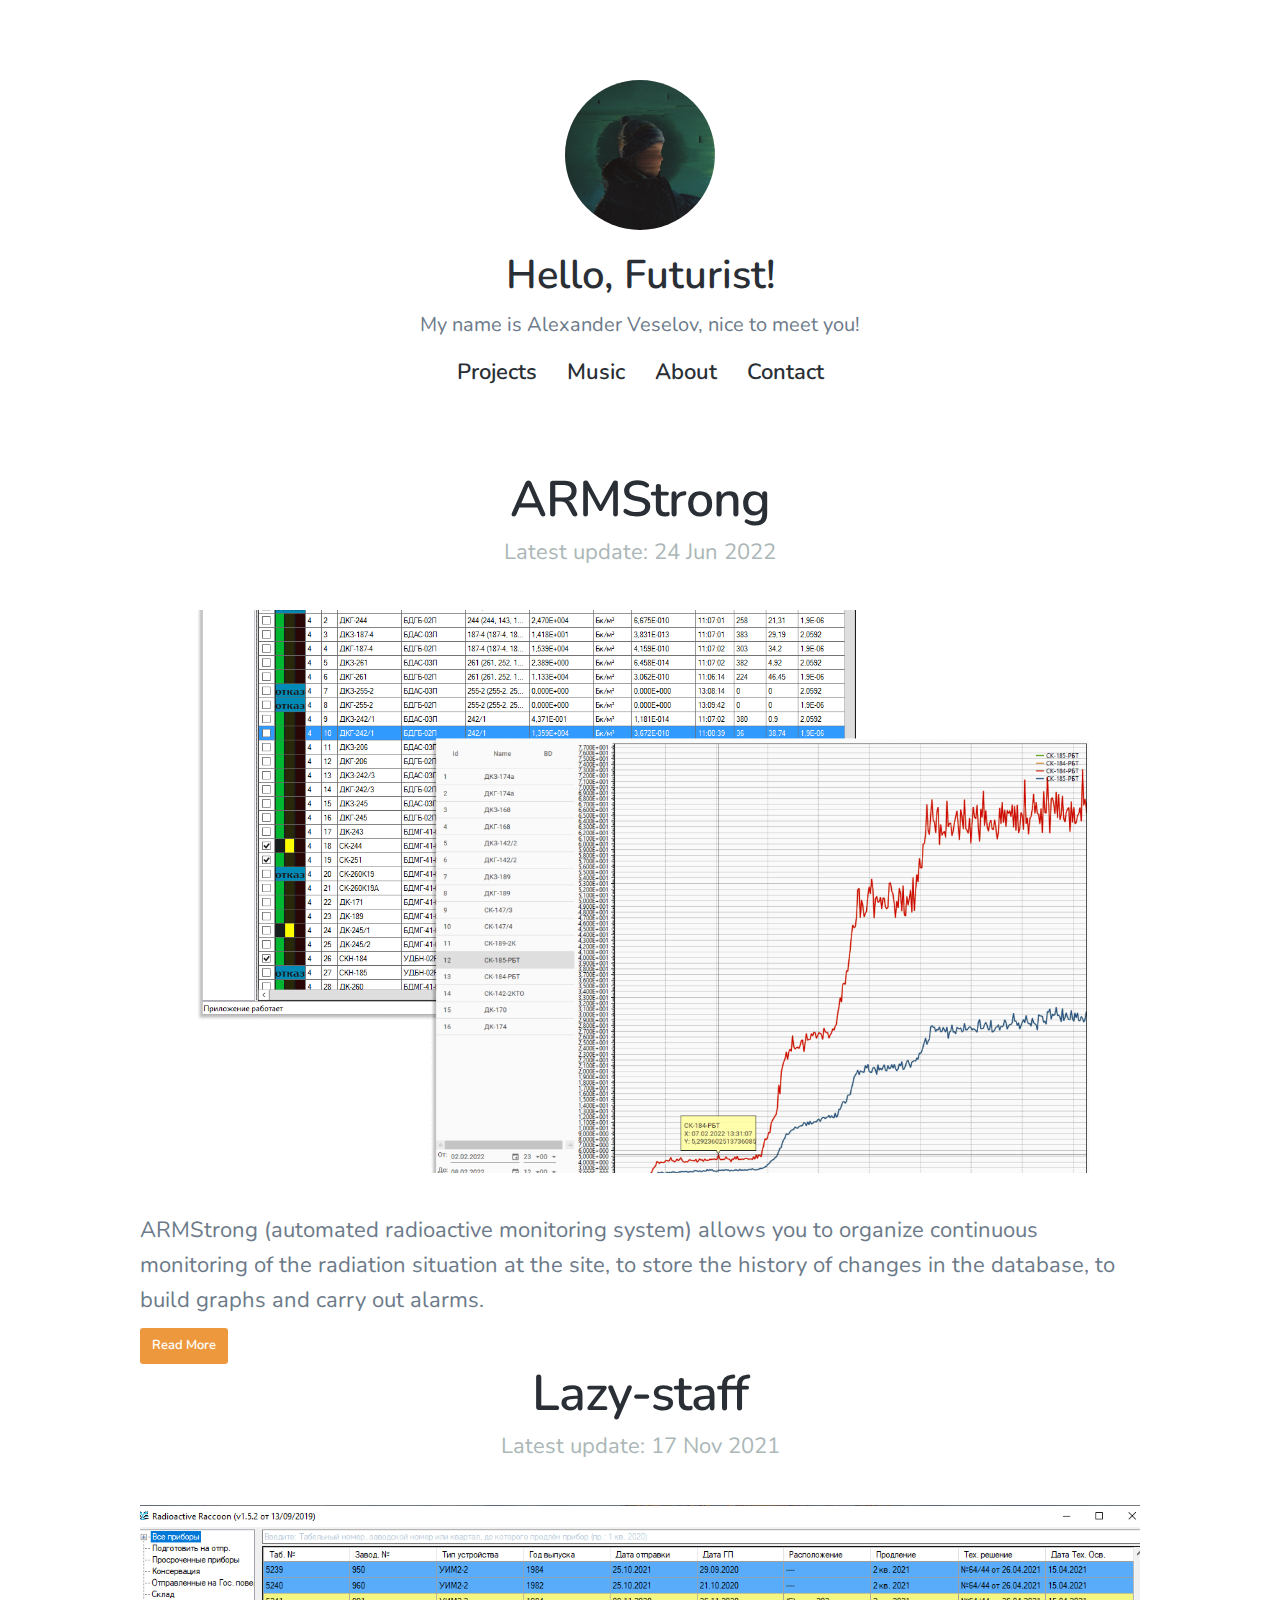
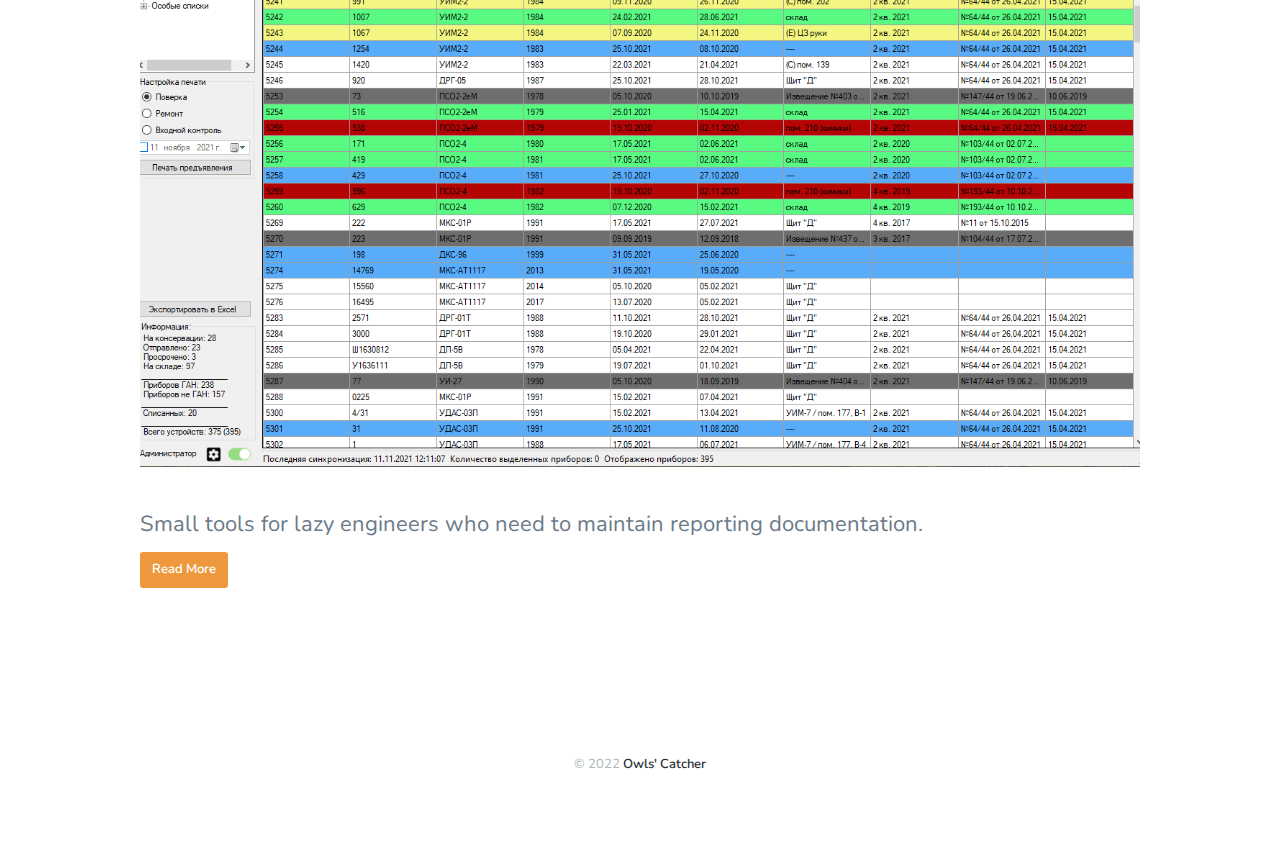
==== index.html @ ff9685f4 "04. Update music page" ====
<!DOCTYPE html>
<html lang="en">
<head>
  <meta charset="UTF-8">
  <meta http-equiv="X-UA-Compatible" content="IE=edge">
  <meta name="viewport" content="width=device-width, initial-scale=1.0">
  <title>Hello, futurist!</title>

  <link rel="preconnect" href="https://fonts.googleapis.com">
  <link rel="preconnect" href="https://fonts.gstatic.com" crossorigin>
  <link href="https://fonts.googleapis.com/css2?family=Nunito:ital,wght@0,300;0,400;1,600&display=swap" rel="stylesheet">
  <link rel="stylesheet" href="/css/style.css">
</head>
<body>
  <header class="header">
    <div class="header-wrapper">
      <a class="header-avatar" href="/">
        <img class="header-avatar-img" src="/images/avatar.jpg" alt="">
      </a>
      <a href="/" class="header-title">Hello, Futurist!</a>
      <p class="header-tagline">My name is Alexander Veselov, nice to meet you!</p>
      <div class="header-menu">
        <ul class="header-menu-list">
          <li class="header-menu-list-item">
            <a class="class="header-menu-list-link" href="/">Projects</a>
          </li>
          <li class="header-menu-list-item">
            <a class="class="header-menu-list-link" href="/music.html">Music</a>
          </li>
          <li class="header-menu-list-item">
            <a class="class="header-menu-list-link" href="/about.html">About</a>
          </li>
          <li class="header-menu-list-item">
            <a class="class="header-menu-list-link" href="/contact.html">Contact</a>
          </li>
        </ul>
      </div>
    </div>
  </header>

  <div class="page">

    <div class="page-content" data-cms-content-wrapper="index.html">
      <section class="listing single">
        <div class="wrap">
          <article class="listining-post">
            <div class="listining-post-header">
              <h2 class="listining-post-title">
                <a href="https://github.com/owlscatcher/Armstrong" target="_blank">ARMStrong</a>
              </h2>
              <p class="listining-post-subtitle">Latest update: 24 Jun 2022</p>
            </div>
            <a class="listining-post-image" href="https://github.com/owlscatcher/Armstrong" target="_blank" style="background-image: url(/images/armstrong.png)"></a>
            <div class="listining-post-content">
              <p>ARMStrong (automated radioactive monitoring system) allows you to organize continuous monitoring of the radiation situation at the site, to store the history of changes in the database, to build graphs and carry out alarms.</p>
              <p>
                <a class="button" href="https://github.com/owlscatcher/Armstrong" target="_blank">Read More</a>
              </p>
            </div>
          </article>
          <article class="listining-post">
            <div class="listining-post-header">
              <h2 class="listining-post-title">
                <a href="https://github.com/owlscatcher/Lazy-staff" target="_blank">Lazy-staff</a>
              </h2>
              <p class="listining-post-subtitle">Latest update: 17 Nov 2021</p>
            </div>
            <a class="listining-post-image" href="https://github.com/owlscatcher/Lazy-staff" target="_blank" style="background-image: url(/images/lazystaff.PNG)"></a>
            <div class="listining-post-content">
              <p>Small tools for lazy engineers who need to maintain reporting documentation.</p>
              <p>
                <a class="button" href="https://github.com/owlscatcher/Lazy-staff" target="_blank">Read More</a>
              </p>
            </div>
          </article>
        </div>
      </section>
    </div>
  </div>

  <footer class="footer">
    <div class="footer-copyright">
      <span>© 2022</span>
      <a href="https://owlscatcher.github.io" target="_blank">Owls' Catcher</a>
    </div>
  </footer>
</body>
</html>
---- css/style.css ----
html {
  box-sizing: border-box;
  font-size: 16px;
}

*, *:before, *:after {
  box-sizing: border-box;
}

body, h1, h2, h3, h4, h5, h6, p, ol, ul {
  margin: 0;
  padding: 0;
  font-weight: normal;
}

ol, ul {
  list-style: none;
}

img {
  max-width: 100%;
  height: auto;
}

body {
  font-family: 'Nunito', sans-serif;
  text-rendering: optimizeLegibility;
  font-weight: 400;
  font-style: normal;
  line-height: 1;
  color: #6c7a89;
}

a {
  text-decoration: none;
  color: #2a2f36;
  font-weight: 600;
  transition: all .15s ease-in-out;
  padding: 0;
}

a:hover {
  color: #ee983d;
}

img {
  display: block;
  max-width: 100%;
  height: auto;
  border: 0;
  margin: 0;
  padding: 0;
}

ul {
  font-size: 22px;
  font-weight: 400;
  line-height: 1.6;
  letter-spacing: 0;
}

ul:first-child {
  margin-top: 0;
}

footer, header, section {
  position: relative;
  float: left;
  clear: both;
  width: 100%;
}

h2 a {
  font-weight: 600;
}

.single h2 p {
  max-width: 75%;
  margin-left: auto;
  margin-right: auto;
}

h2 {
  font-size: 50px;
  font-weight: 600;
  line-height: 1.2;
  letter-spacing: -.02em;
  font-family: Nunito,sans-serif;
  color: #2a2f36;
}

h2:first-child {
  margin-top: 0;
}

.header {
  display: block;
  text-align: center;
  padding-top: 80px;
}

.header-wrapper {
  padding: 0 140px;
  position: relative;
  margin: 0 auto;
}

.header-avatar {
  display: block;
  margin: 0 auto 20px;
  width: 150px;
  margin-bottom: 25px;
  border-radius: 100%;
  overflow: hidden;
}

.header-avatar-img {
  box-sizing: border-box;
  max-width: 100%;
}

.header-avatar:hover {
  box-shadow: 0 0 20px #2a2f36;
  border: 5px
}

.header-title {
  font-weight: 600;
  letter-spacing: 0;
  font-size: 40px;
  line-height: 40px;
  line-height: 1;
  color: #2a2f36;
}

.header-tagline {
  margin-top: 15px;
  font-size: 20px;
  font-weight: 400;
  letter-spacing: 0;
  line-height: 1.5;
  font-style: normal;
  color: #6c7a89;
}

.header-menu {
  margin-top: 15px;
}

.header-menu-list {
  list-style: none;
  padding: 0;
  margin: 0;

}

.header-menu-list-item {
  padding: 0 12px;
  display: inline-block;
}

.header-menu-list-link {
  font-size: 20px;
  font-weight: 600;
  color: #2a2f36;
  border-bottom: 2px solid;

}

.page .page-content {
  float: left;
  clear: both;
  width: 100%;
}

.page {
  transition: all .6s cubic-bezier(.87,-.41,.19,1.44);
}

.single {
  padding: 80px 0;
}

section {
  display: block;
}

.wrap {
  padding: 0 140px;
  position: relative;
  margin: 0 auto;
}

.wrap-music {
  display: grid;
  padding: 0 120px;
  margin: 0 auto;
  text-align: center;
  grid-template-columns: repeat(3, 380px);
  justify-content: center;
}

@media screen and (width: 1920px ) {
  .wrap-music {
    grid-template-columns: repeat(4, 380px);
  }
}

article {
  display: block;
}

.listining-post-header {
  text-align: center;
}

.listining-post-subtitle {
  margin-top: 5px;
  color: #abb7b7;
  font-weight: 400;
  line-height: 1.6;
  letter-spacing: 0;
}

.listining-post-image {
  margin-top: 40px;
  display: block;
  width: 100%;
  height: 0;
  padding-bottom: 56.25%;
  background-size: cover;
  background-position: center;
  background-repeat: no-repeat;
}

.listining-post-content {
  margin-top: 40px;
}

.listining-post-content p .button {
  margin-top: 10px;
}

.single p a {
  font-weight: 600;
  border-bottom: 2px solid #ee983d;
}

p {
  font-size: 22px;
  font-weight: 400;
  line-height: 1.6;
  letter-spacing: 0;
}

.button {
  display: inline-block;
  line-height: 1;
  border: 2px solid #ee983d;
  padding: 9px 10px 10px;
  font-size: 13px;
  border-radius: 3px;
  background: #ee983d;
  color: #fff;
  letter-spacing: 0;
  cursor: pointer;
}


.footer {
  padding: 80px 0;
  transition: all .6s cubic-bezier(.87,-.41,.19,1.44);
  text-align: center;
  position: relative;
  float: left;
  clear: both;
  width: 100%;
  display: block;
}

.footer-copyright {
  margin-top: 20px;
  display: block;
  margin-top: 10px;
  font-size: 13px;
  color: #abb7b7;
}
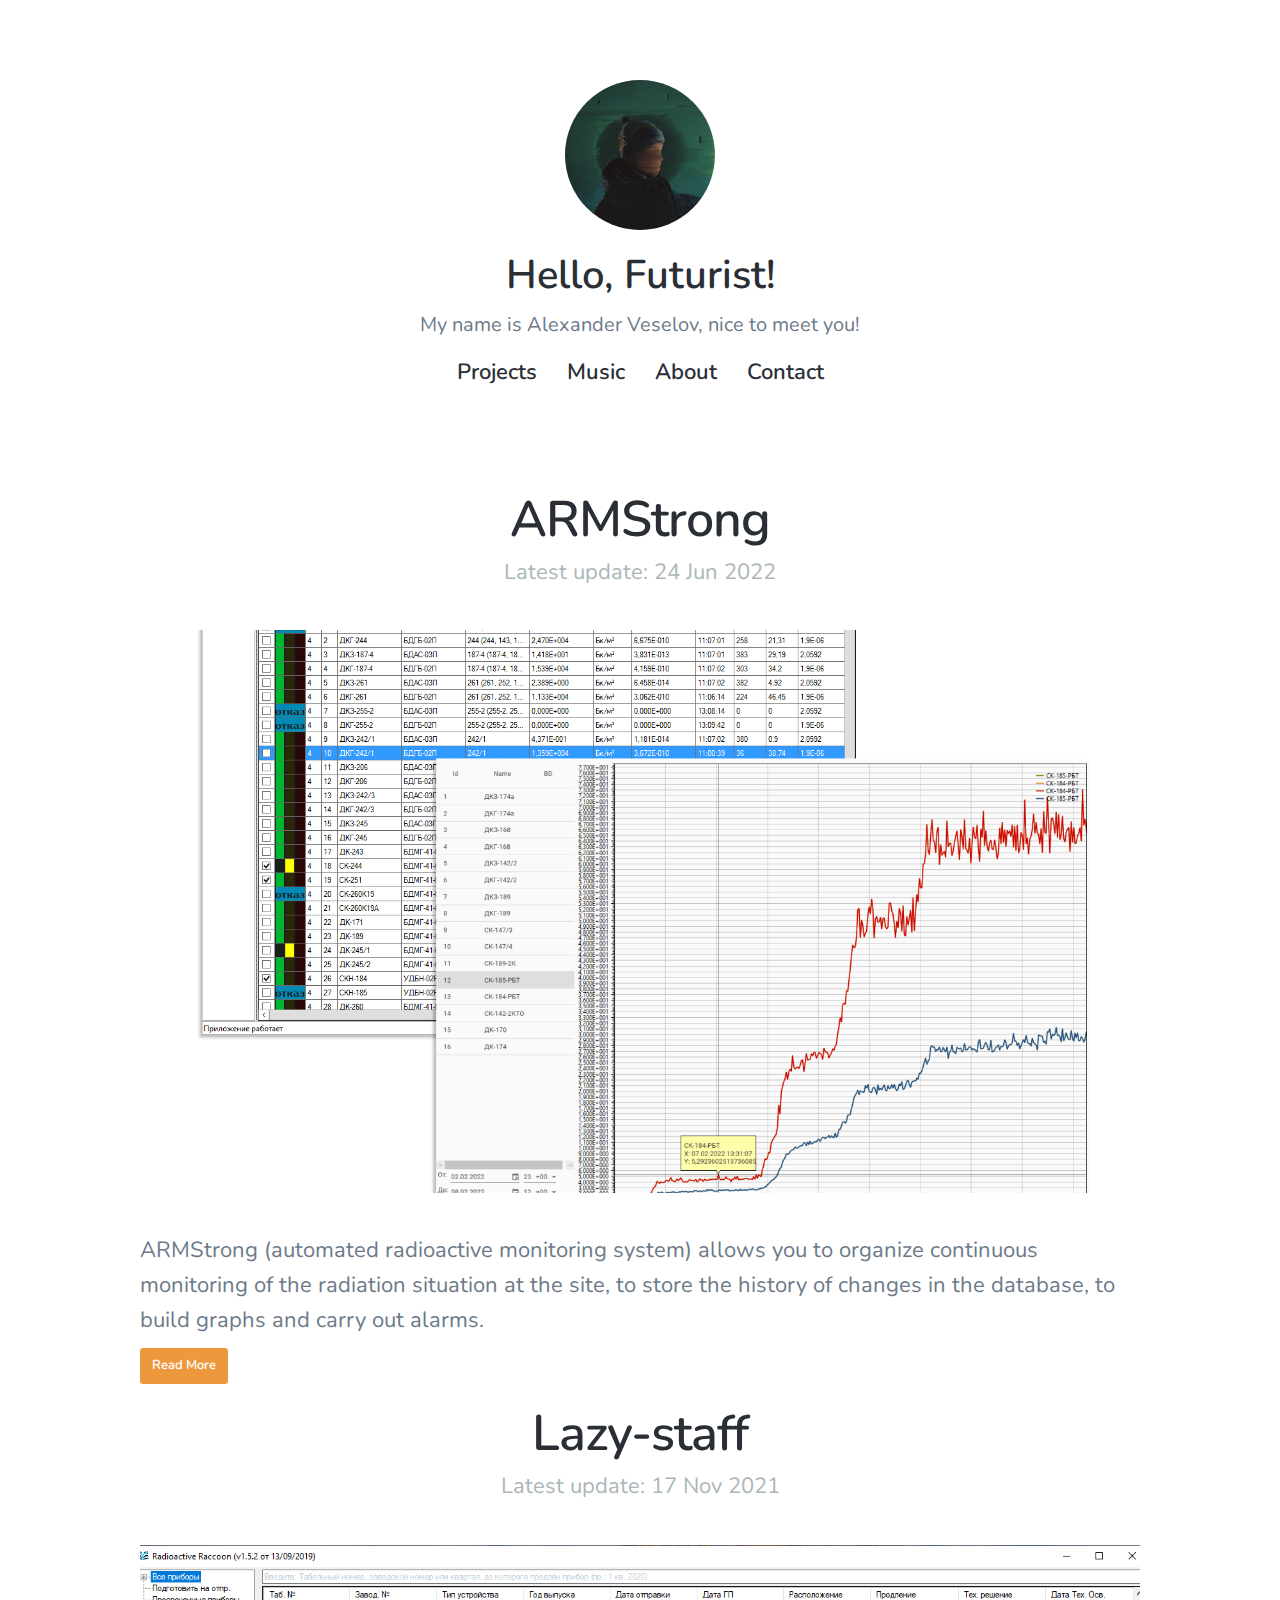
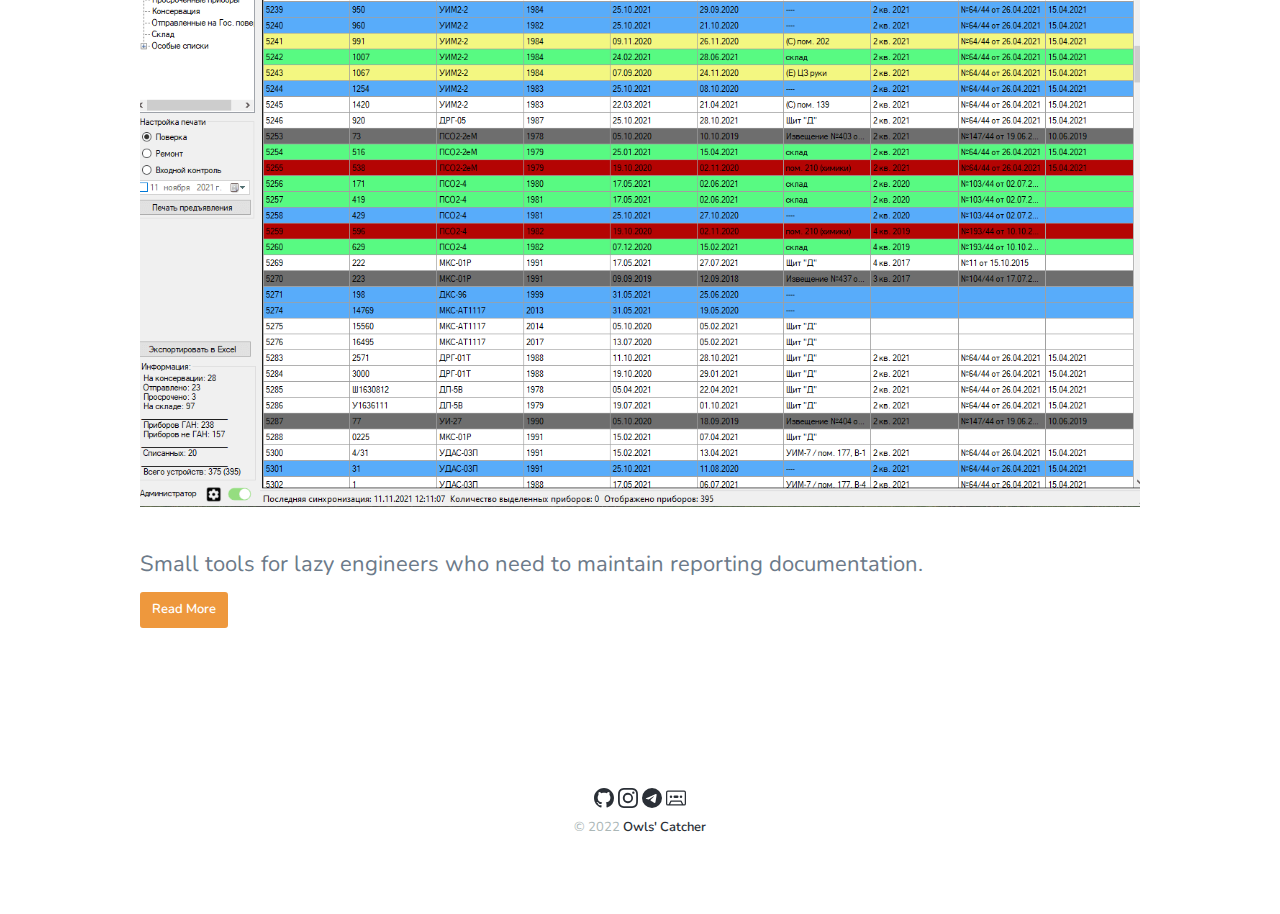
==== commit 5d2c37a1: "05. Updated footer, added social links" ====
--- a/index.html
+++ b/index.html
@@ -9,6 +9,7 @@
   <link rel="preconnect" href="https://fonts.googleapis.com">
   <link rel="preconnect" href="https://fonts.gstatic.com" crossorigin>
   <link href="https://fonts.googleapis.com/css2?family=Nunito:ital,wght@0,300;0,400;1,600&display=swap" rel="stylesheet">
+  <link rel="stylesheet" href="https://cdn.jsdelivr.net/npm/bootstrap-icons@1.9.1/font/bootstrap-icons.css">
   <link rel="stylesheet" href="/css/style.css">
 </head>
 <body>
@@ -79,6 +80,29 @@
   </div>
 
   <footer class="footer">
+    <div class="social">
+      <a href="https://github.com/owlscatcher" target="_blank">
+        <svg xmlns="http://www.w3.org/2000/svg" width="20" height="20" fill="currentColor" class="bi bi-github" viewBox="0 0 16 16">
+          <path d="M8 0C3.58 0 0 3.58 0 8c0 3.54 2.29 6.53 5.47 7.59.4.07.55-.17.55-.38 0-.19-.01-.82-.01-1.49-2.01.37-2.53-.49-2.69-.94-.09-.23-.48-.94-.82-1.13-.28-.15-.68-.52-.01-.53.63-.01 1.08.58 1.23.82.72 1.21 1.87.87 2.33.66.07-.52.28-.87.51-1.07-1.78-.2-3.64-.89-3.64-3.95 0-.87.31-1.59.82-2.15-.08-.2-.36-1.02.08-2.12 0 0 .67-.21 2.2.82.64-.18 1.32-.27 2-.27.68 0 1.36.09 2 .27 1.53-1.04 2.2-.82 2.2-.82.44 1.1.16 1.92.08 2.12.51.56.82 1.27.82 2.15 0 3.07-1.87 3.75-3.65 3.95.29.25.54.73.54 1.48 0 1.07-.01 1.93-.01 2.2 0 .21.15.46.55.38A8.012 8.012 0 0 0 16 8c0-4.42-3.58-8-8-8z"/>
+        </svg>
+      </a>
+      <a href="https://instagram.com/owlscatcher" target="_blank">
+        <svg xmlns="http://www.w3.org/2000/svg" width="20" height="20" fill="currentColor" class="bi bi-instagram" viewBox="0 0 16 16">
+          <path d="M8 0C5.829 0 5.556.01 4.703.048 3.85.088 3.269.222 2.76.42a3.917 3.917 0 0 0-1.417.923A3.927 3.927 0 0 0 .42 2.76C.222 3.268.087 3.85.048 4.7.01 5.555 0 5.827 0 8.001c0 2.172.01 2.444.048 3.297.04.852.174 1.433.372 1.942.205.526.478.972.923 1.417.444.445.89.719 1.416.923.51.198 1.09.333 1.942.372C5.555 15.99 5.827 16 8 16s2.444-.01 3.298-.048c.851-.04 1.434-.174 1.943-.372a3.916 3.916 0 0 0 1.416-.923c.445-.445.718-.891.923-1.417.197-.509.332-1.09.372-1.942C15.99 10.445 16 10.173 16 8s-.01-2.445-.048-3.299c-.04-.851-.175-1.433-.372-1.941a3.926 3.926 0 0 0-.923-1.417A3.911 3.911 0 0 0 13.24.42c-.51-.198-1.092-.333-1.943-.372C10.443.01 10.172 0 7.998 0h.003zm-.717 1.442h.718c2.136 0 2.389.007 3.232.046.78.035 1.204.166 1.486.275.373.145.64.319.92.599.28.28.453.546.598.92.11.281.24.705.275 1.485.039.843.047 1.096.047 3.231s-.008 2.389-.047 3.232c-.035.78-.166 1.203-.275 1.485a2.47 2.47 0 0 1-.599.919c-.28.28-.546.453-.92.598-.28.11-.704.24-1.485.276-.843.038-1.096.047-3.232.047s-2.39-.009-3.233-.047c-.78-.036-1.203-.166-1.485-.276a2.478 2.478 0 0 1-.92-.598 2.48 2.48 0 0 1-.6-.92c-.109-.281-.24-.705-.275-1.485-.038-.843-.046-1.096-.046-3.233 0-2.136.008-2.388.046-3.231.036-.78.166-1.204.276-1.486.145-.373.319-.64.599-.92.28-.28.546-.453.92-.598.282-.11.705-.24 1.485-.276.738-.034 1.024-.044 2.515-.045v.002zm4.988 1.328a.96.96 0 1 0 0 1.92.96.96 0 0 0 0-1.92zm-4.27 1.122a4.109 4.109 0 1 0 0 8.217 4.109 4.109 0 0 0 0-8.217zm0 1.441a2.667 2.667 0 1 1 0 5.334 2.667 2.667 0 0 1 0-5.334z"/>
+        </svg>
+      </a>
+      <a href="https://t.me/owlscatcher" target="_blank">
+        <svg xmlns="http://www.w3.org/2000/svg" width="20" height="20" fill="currentColor" class="bi bi-telegram" viewBox="0 0 16 16">
+          <path d="M16 8A8 8 0 1 1 0 8a8 8 0 0 1 16 0zM8.287 5.906c-.778.324-2.334.994-4.666 2.01-.378.15-.577.298-.595.442-.03.243.275.339.69.47l.175.055c.408.133.958.288 1.243.294.26.006.549-.1.868-.32 2.179-1.471 3.304-2.214 3.374-2.23.05-.012.12-.026.166.016.047.041.042.12.037.141-.03.129-1.227 1.241-1.846 1.817-.193.18-.33.307-.358.336a8.154 8.154 0 0 1-.188.186c-.38.366-.664.64.015 1.088.327.216.589.393.85.571.284.194.568.387.936.629.093.06.183.125.27.187.331.236.63.448.997.414.214-.02.435-.22.547-.82.265-1.417.786-4.486.906-5.751a1.426 1.426 0 0 0-.013-.315.337.337 0 0 0-.114-.217.526.526 0 0 0-.31-.093c-.3.005-.763.166-2.984 1.09z"/>
+        </svg>
+      </a>
+      <a href="https://owlscatcher.bandcamp.com/" target="_blank">
+        <svg xmlns="http://www.w3.org/2000/svg" width="20" height="20" fill="currentColor" class="bi bi-cassette" viewBox="0 0 16 16">
+          <path d="M4 8a1 1 0 1 0 0-2 1 1 0 0 0 0 2Zm9-1a1 1 0 1 1-2 0 1 1 0 0 1 2 0ZM7 6a1 1 0 0 0 0 2h2a1 1 0 1 0 0-2H7Z"/>
+          <path d="M1.5 2A1.5 1.5 0 0 0 0 3.5v9A1.5 1.5 0 0 0 1.5 14h13a1.5 1.5 0 0 0 1.5-1.5v-9A1.5 1.5 0 0 0 14.5 2h-13ZM1 3.5a.5.5 0 0 1 .5-.5h13a.5.5 0 0 1 .5.5v9a.5.5 0 0 1-.5.5h-.691l-1.362-2.724A.5.5 0 0 0 12 10H4a.5.5 0 0 0-.447.276L2.19 13H1.5a.5.5 0 0 1-.5-.5v-9ZM11.691 11l1 2H3.309l1-2h7.382Z"/>
+        </svg>
+      </a>
+    </div>
     <div class="footer-copyright">
       <span>© 2022</span>
       <a href="https://owlscatcher.github.io" target="_blank">Owls' Catcher</a>
--- a/css/style.css
+++ b/css/style.css
@@ -1,3 +1,5 @@
+@import url("https://cdn.jsdelivr.net/npm/bootstrap-icons@1.9.1/font/bootstrap-icons.css");
+
 html {
   box-sizing: border-box;
   font-size: 16px;
@@ -210,6 +212,9 @@
   display: block;
 }
 
+.listining-post {
+  margin-top: 20px;
+}
 .listining-post-header {
   text-align: center;
 }
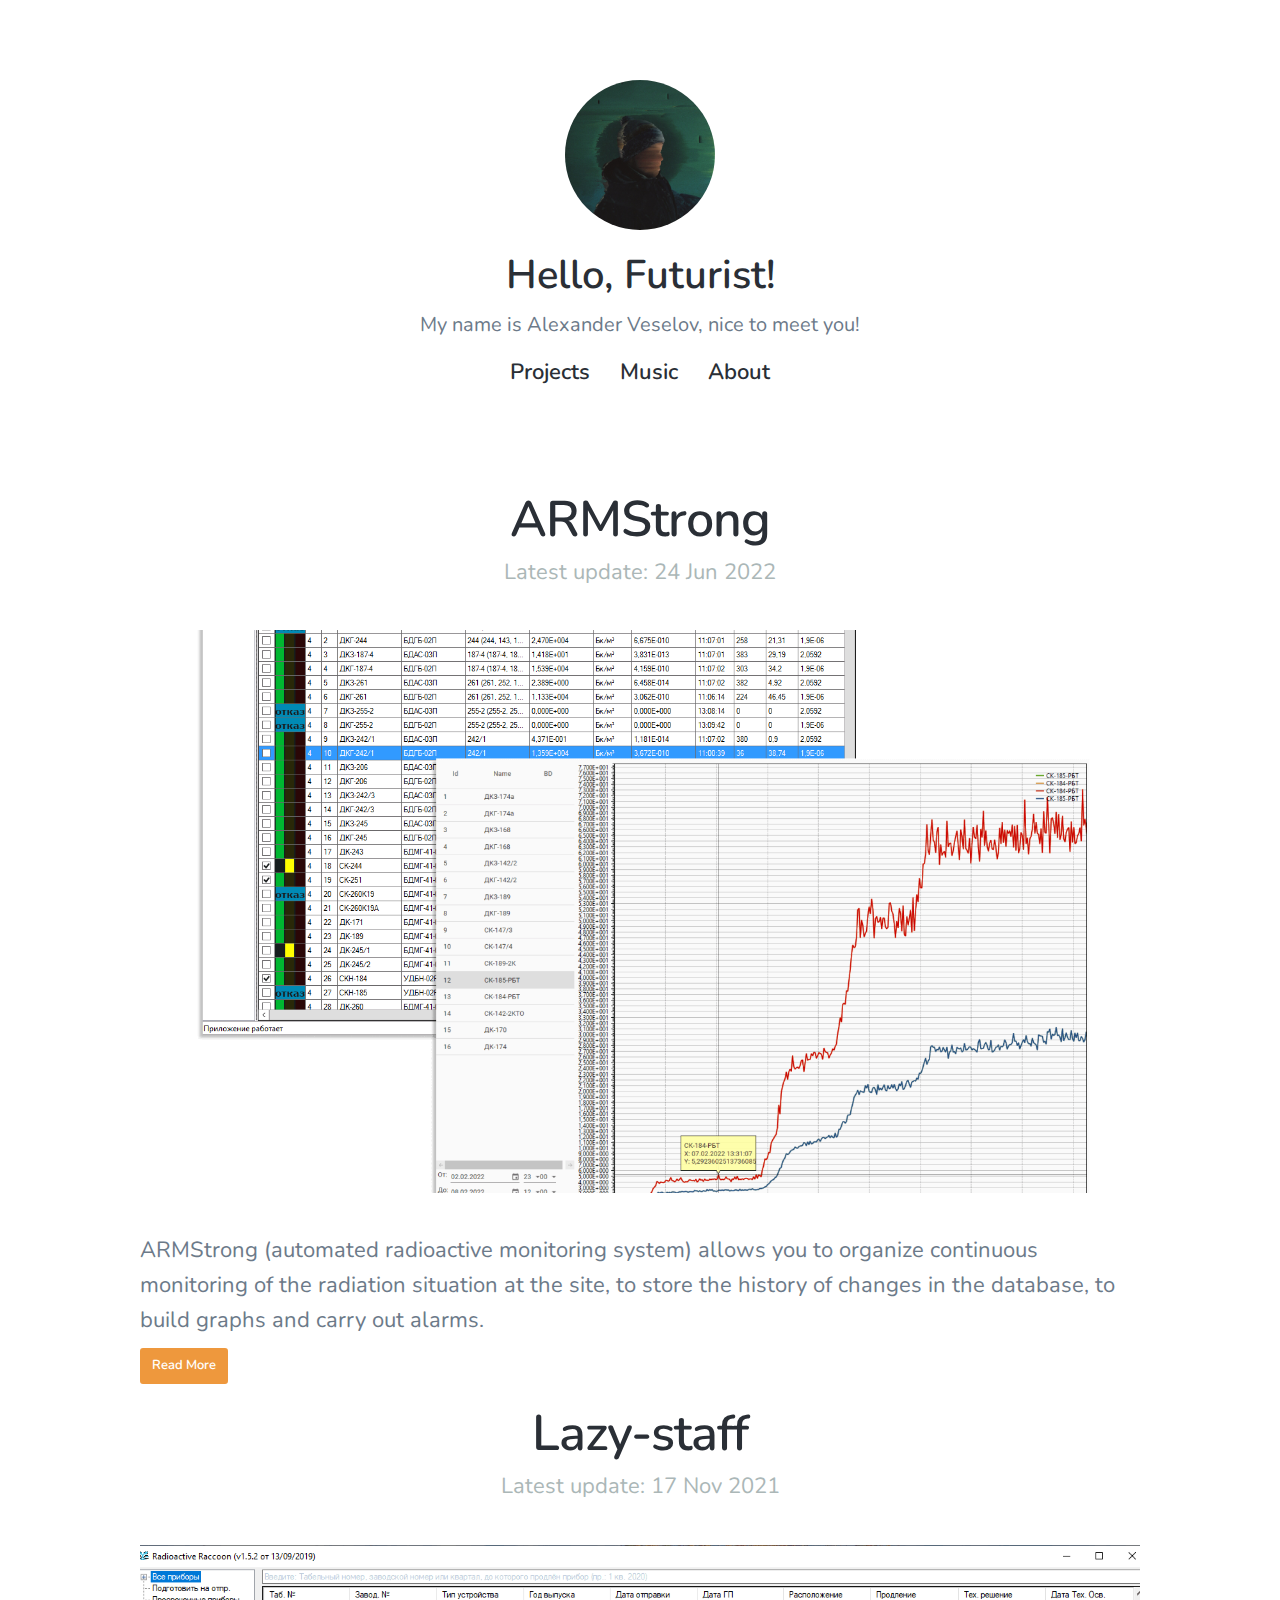
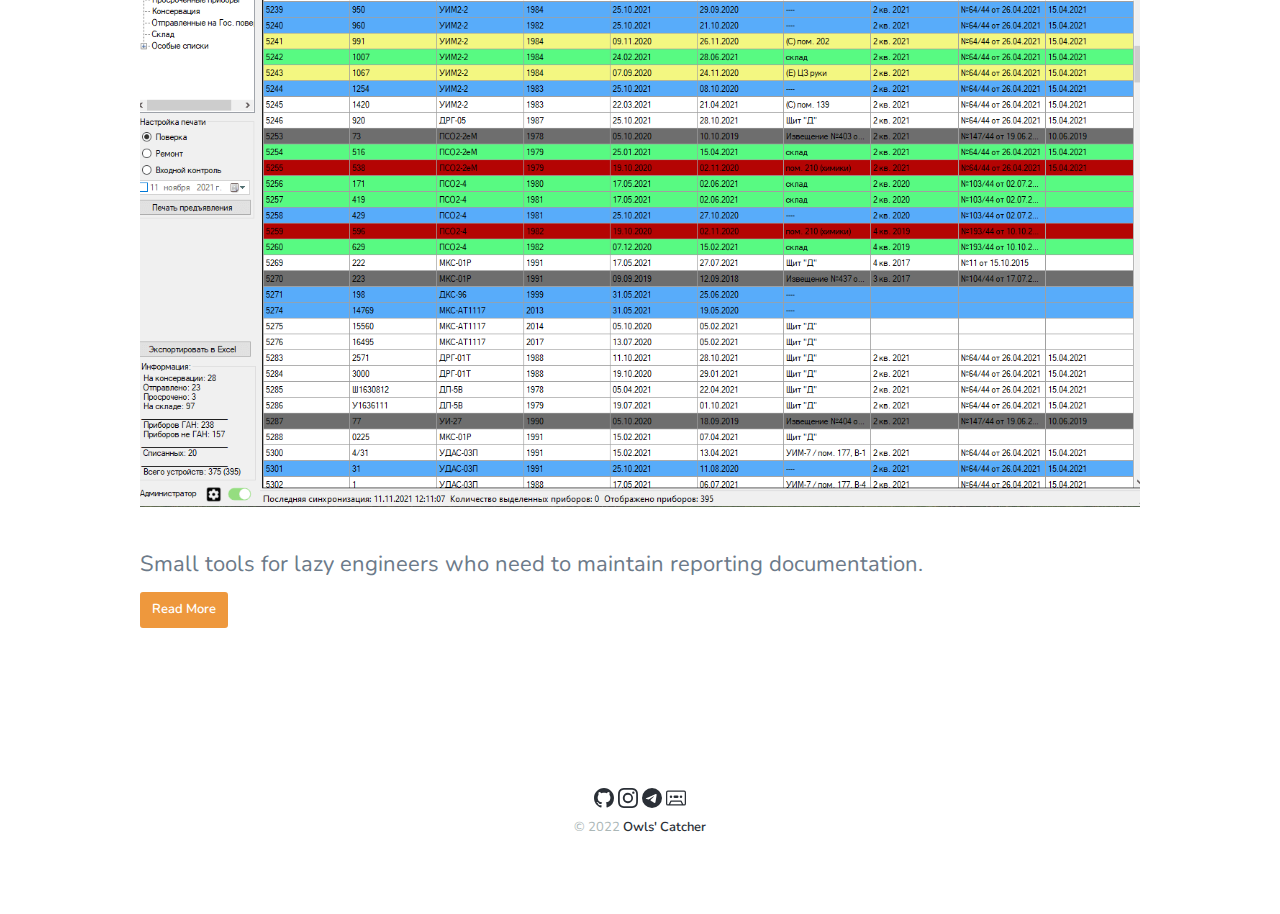
==== commit ec1e73c1: "07. Updated about, added favicon, fixed some links" ====
--- a/index.html
+++ b/index.html
@@ -4,7 +4,8 @@
   <meta charset="UTF-8">
   <meta http-equiv="X-UA-Compatible" content="IE=edge">
   <meta name="viewport" content="width=device-width, initial-scale=1.0">
-  <title>Hello, futurist!</title>
+  <title>Owls' Catcher</title>
+  <link rel="icon" type="image/x-icon" href="/images/favicon.ico">
 
   <link rel="preconnect" href="https://fonts.googleapis.com">
   <link rel="preconnect" href="https://fonts.gstatic.com" crossorigin>
@@ -18,7 +19,7 @@
       <a class="header-avatar" href="/">
         <img class="header-avatar-img" src="/images/avatar.jpg" alt="">
       </a>
-      <a href="/" class="header-title">Hello, Futurist!</a>
+      <h1 class="header-title">Hello, Futurist!</h1>
       <p class="header-tagline">My name is Alexander Veselov, nice to meet you!</p>
       <div class="header-menu">
         <ul class="header-menu-list">
@@ -30,9 +31,6 @@
           </li>
           <li class="header-menu-list-item">
             <a class="class="header-menu-list-link" href="/about.html">About</a>
-          </li>
-          <li class="header-menu-list-item">
-            <a class="class="header-menu-list-link" href="/contact.html">Contact</a>
           </li>
         </ul>
       </div>
@@ -91,7 +89,7 @@
           <path d="M8 0C5.829 0 5.556.01 4.703.048 3.85.088 3.269.222 2.76.42a3.917 3.917 0 0 0-1.417.923A3.927 3.927 0 0 0 .42 2.76C.222 3.268.087 3.85.048 4.7.01 5.555 0 5.827 0 8.001c0 2.172.01 2.444.048 3.297.04.852.174 1.433.372 1.942.205.526.478.972.923 1.417.444.445.89.719 1.416.923.51.198 1.09.333 1.942.372C5.555 15.99 5.827 16 8 16s2.444-.01 3.298-.048c.851-.04 1.434-.174 1.943-.372a3.916 3.916 0 0 0 1.416-.923c.445-.445.718-.891.923-1.417.197-.509.332-1.09.372-1.942C15.99 10.445 16 10.173 16 8s-.01-2.445-.048-3.299c-.04-.851-.175-1.433-.372-1.941a3.926 3.926 0 0 0-.923-1.417A3.911 3.911 0 0 0 13.24.42c-.51-.198-1.092-.333-1.943-.372C10.443.01 10.172 0 7.998 0h.003zm-.717 1.442h.718c2.136 0 2.389.007 3.232.046.78.035 1.204.166 1.486.275.373.145.64.319.92.599.28.28.453.546.598.92.11.281.24.705.275 1.485.039.843.047 1.096.047 3.231s-.008 2.389-.047 3.232c-.035.78-.166 1.203-.275 1.485a2.47 2.47 0 0 1-.599.919c-.28.28-.546.453-.92.598-.28.11-.704.24-1.485.276-.843.038-1.096.047-3.232.047s-2.39-.009-3.233-.047c-.78-.036-1.203-.166-1.485-.276a2.478 2.478 0 0 1-.92-.598 2.48 2.48 0 0 1-.6-.92c-.109-.281-.24-.705-.275-1.485-.038-.843-.046-1.096-.046-3.233 0-2.136.008-2.388.046-3.231.036-.78.166-1.204.276-1.486.145-.373.319-.64.599-.92.28-.28.546-.453.92-.598.282-.11.705-.24 1.485-.276.738-.034 1.024-.044 2.515-.045v.002zm4.988 1.328a.96.96 0 1 0 0 1.92.96.96 0 0 0 0-1.92zm-4.27 1.122a4.109 4.109 0 1 0 0 8.217 4.109 4.109 0 0 0 0-8.217zm0 1.441a2.667 2.667 0 1 1 0 5.334 2.667 2.667 0 0 1 0-5.334z"/>
         </svg>
       </a>
-      <a href="https://t.me/owlscatcher" target="_blank">
+      <a href="https://t.me/_" target="_blank">
         <svg xmlns="http://www.w3.org/2000/svg" width="20" height="20" fill="currentColor" class="bi bi-telegram" viewBox="0 0 16 16">
           <path d="M16 8A8 8 0 1 1 0 8a8 8 0 0 1 16 0zM8.287 5.906c-.778.324-2.334.994-4.666 2.01-.378.15-.577.298-.595.442-.03.243.275.339.69.47l.175.055c.408.133.958.288 1.243.294.26.006.549-.1.868-.32 2.179-1.471 3.304-2.214 3.374-2.23.05-.012.12-.026.166.016.047.041.042.12.037.141-.03.129-1.227 1.241-1.846 1.817-.193.18-.33.307-.358.336a8.154 8.154 0 0 1-.188.186c-.38.366-.664.64.015 1.088.327.216.589.393.85.571.284.194.568.387.936.629.093.06.183.125.27.187.331.236.63.448.997.414.214-.02.435-.22.547-.82.265-1.417.786-4.486.906-5.751a1.426 1.426 0 0 0-.013-.315.337.337 0 0 0-.114-.217.526.526 0 0 0-.31-.093c-.3.005-.763.166-2.984 1.09z"/>
         </svg>
@@ -105,7 +103,7 @@
     </div>
     <div class="footer-copyright">
       <span>© 2022</span>
-      <a href="https://owlscatcher.github.io" target="_blank">Owls' Catcher</a>
+      <a href="https://owlscatcher.github.io">Owls' Catcher</a>
     </div>
   </footer>
 </body>
--- a/css/style.css
+++ b/css/style.css
@@ -200,6 +200,55 @@
   text-align: center;
   grid-template-columns: repeat(3, 380px);
   justify-content: center;
+}
+
+.wrap-about {
+  display: grid;
+  padding: 0 120px;
+  margin: 0 auto;
+  text-align: center;
+  grid-template-columns: repeat(3, 380px);
+  justify-content: center;
+}
+
+.wrap-about .listining-post {
+  transition: all .15s ease-in-out;
+  width: 350px;
+  height: 500px;
+  border-style:none;
+  background-color: #0850bd09;
+  border-radius: 5%;
+  box-shadow: 5px 5px 20px #c5daf8;
+}
+
+.wrap-about .listining-post h2 {
+  margin-top: 15px;
+}
+
+.wrap-about .listining-post:hover{
+  box-shadow: 5px 5px 20px #2a2f36;
+}
+
+.wrap-about .listining-post ul {
+  padding-left: 15px;
+  padding-right: 15px;
+  padding-top: 15px;
+  padding-bottom: 15px;
+}
+
+.wrap-about .listining-post ul li {
+    margin-top: 10px;
+}
+
+.about-me ul {
+  list-style:disc;
+  list-style-position: inside;
+  text-align: left;
+}
+
+.cv {
+  margin-top: 10px;
+  padding: 15px;
 }
 
 @media screen and (width: 1920px ) {
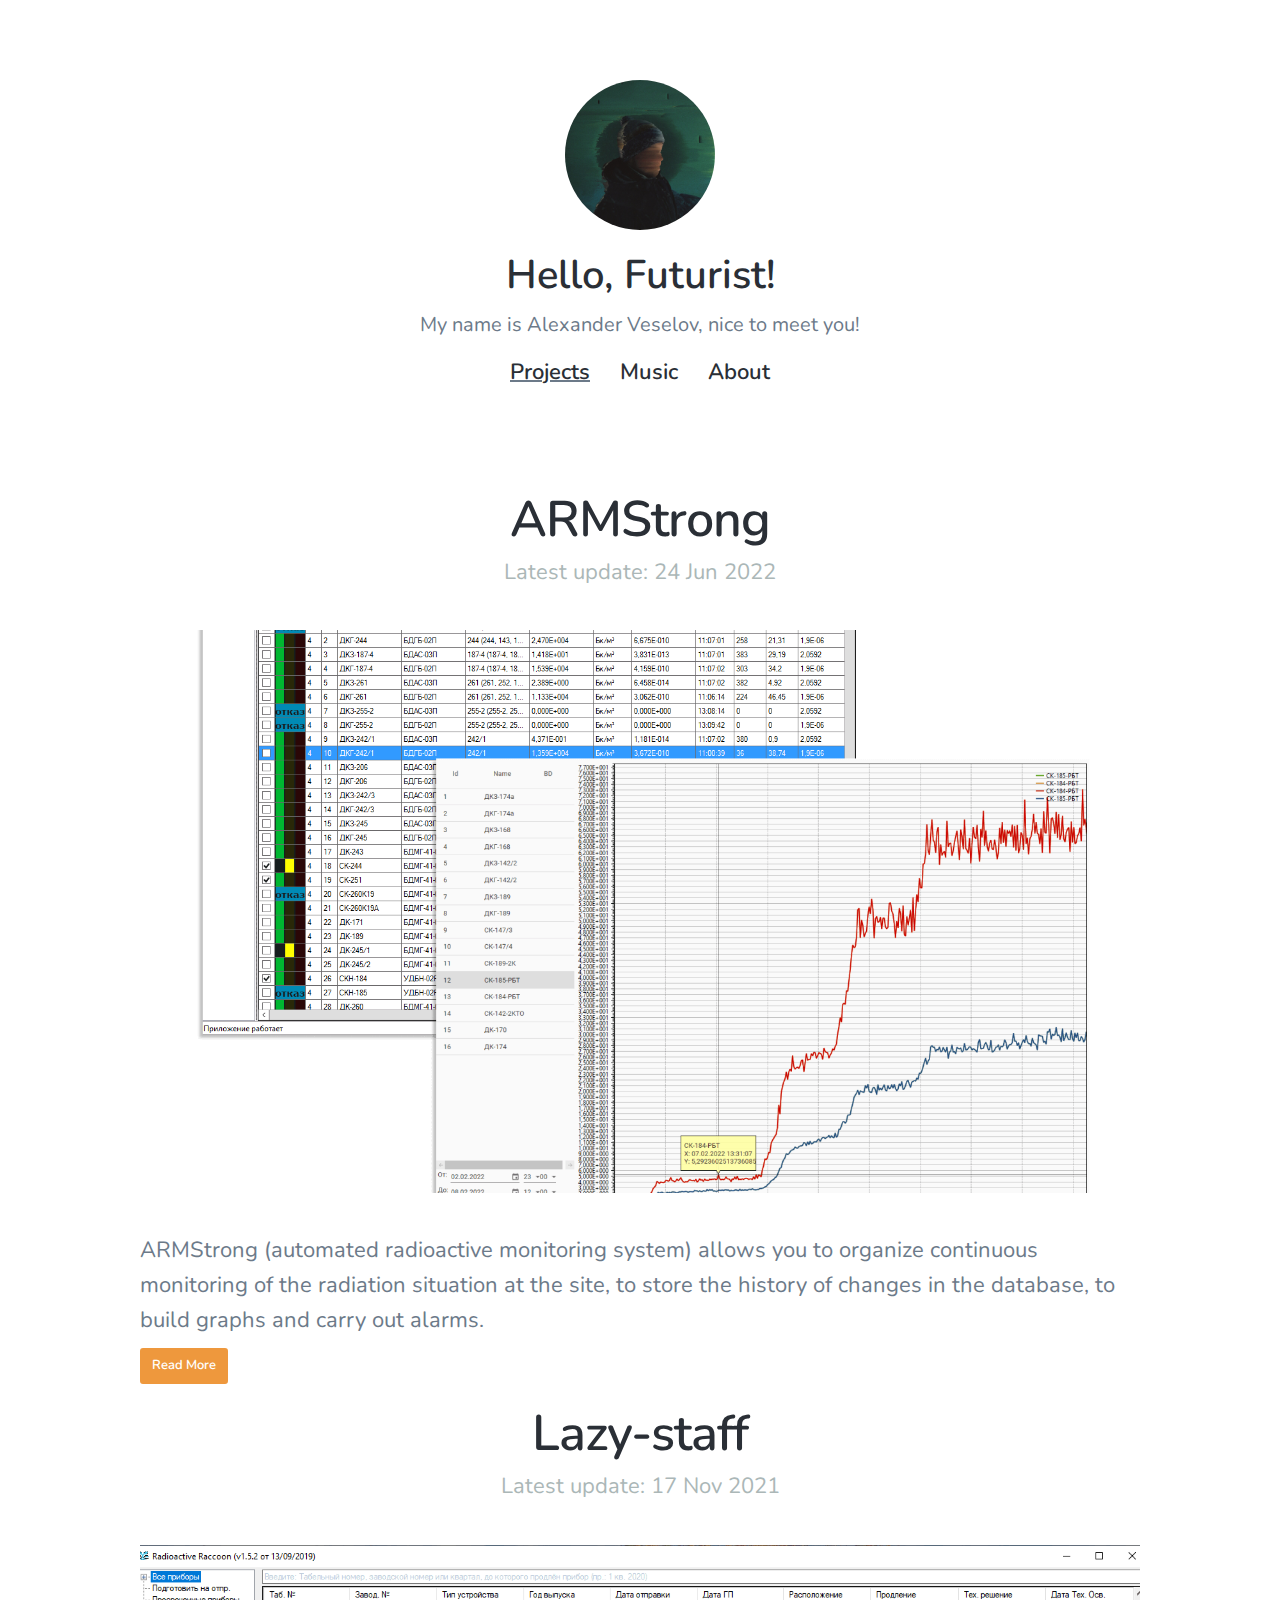
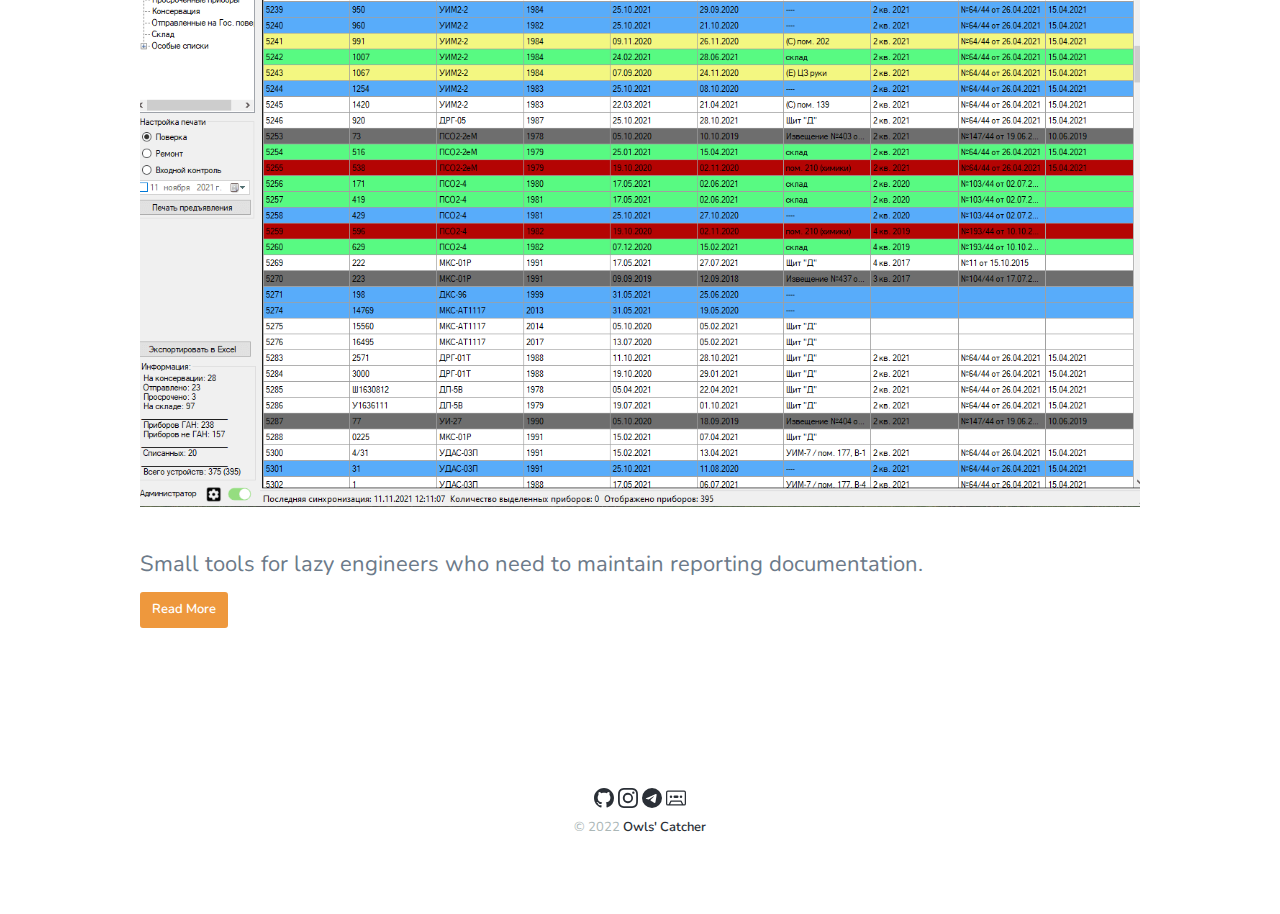
==== commit c2d39c30: "08. Fixed nav bar" ====
--- a/index.html
+++ b/index.html
@@ -23,7 +23,7 @@
       <p class="header-tagline">My name is Alexander Veselov, nice to meet you!</p>
       <div class="header-menu">
         <ul class="header-menu-list">
-          <li class="header-menu-list-item">
+          <li class="header-menu-list-item active">
             <a class="class="header-menu-list-link" href="/">Projects</a>
           </li>
           <li class="header-menu-list-item">
--- a/css/style.css
+++ b/css/style.css
@@ -93,6 +93,10 @@
 
 h2:first-child {
   margin-top: 0;
+}
+
+.active {
+  text-decoration: 2px underline;
 }
 
 .header {
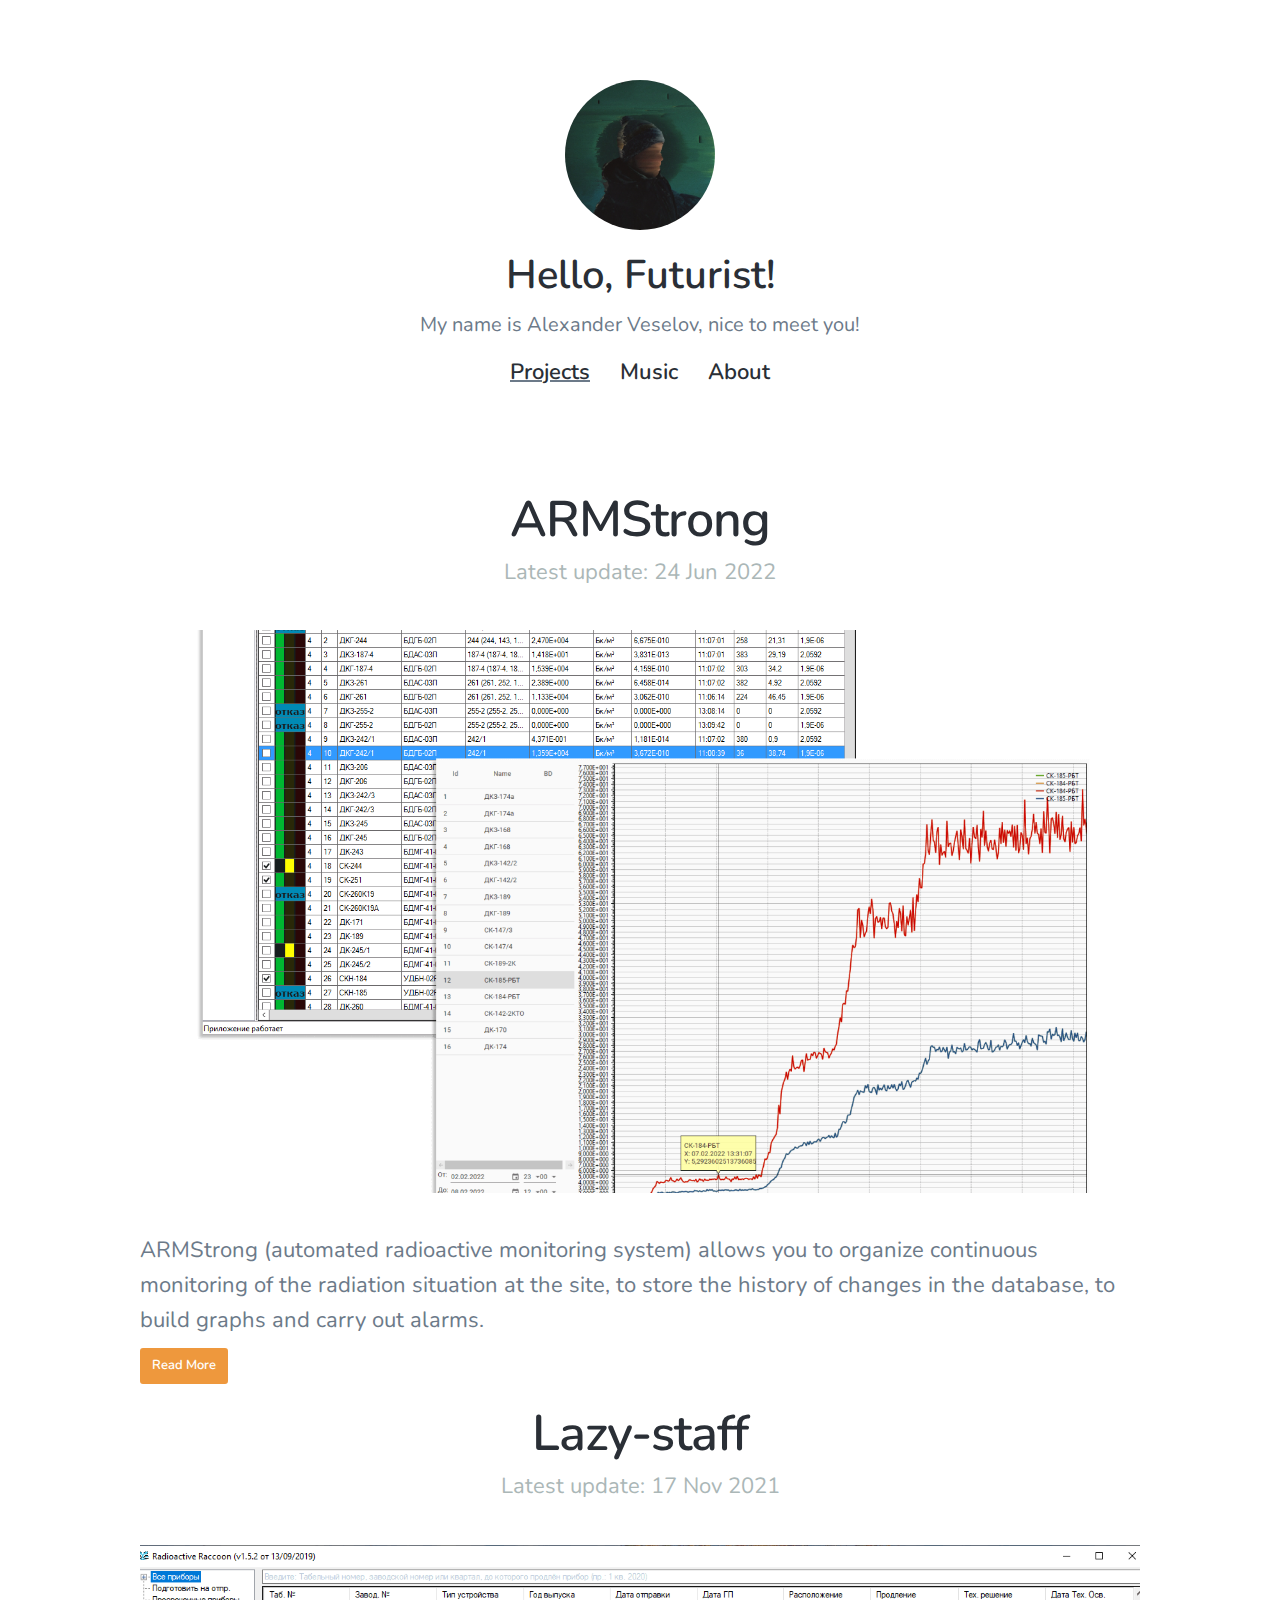
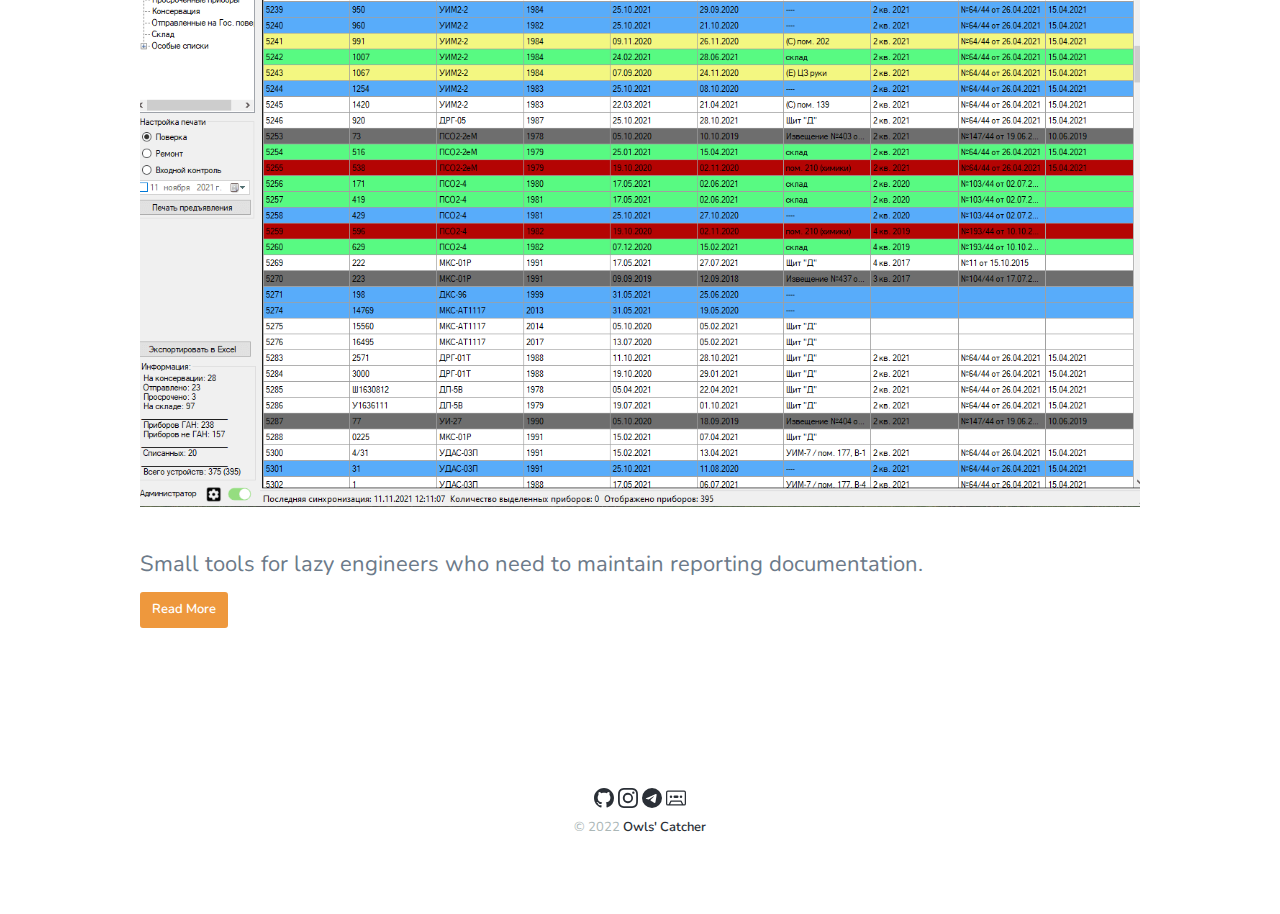
==== commit 975d32fc: "10. Replace .png to .webp" ====
--- a/index.html
+++ b/index.html
@@ -17,7 +17,7 @@
   <header class="header">
     <div class="header-wrapper">
       <a class="header-avatar" href="/">
-        <img class="header-avatar-img" src="/images/avatar.jpg" alt="">
+        <img class="header-avatar-img" src="/images/avatar.webp" alt="">
       </a>
       <h1 class="header-title">Hello, Futurist!</h1>
       <p class="header-tagline">My name is Alexander Veselov, nice to meet you!</p>
@@ -49,7 +49,7 @@
               </h2>
               <p class="listining-post-subtitle">Latest update: 24 Jun 2022</p>
             </div>
-            <a class="listining-post-image" href="https://github.com/owlscatcher/Armstrong" target="_blank" style="background-image: url(/images/armstrong.png)"></a>
+            <a class="listining-post-image" href="https://github.com/owlscatcher/Armstrong" target="_blank" style="background-image: url(/images/armstrong.webp)"></a>
             <div class="listining-post-content">
               <p>ARMStrong (automated radioactive monitoring system) allows you to organize continuous monitoring of the radiation situation at the site, to store the history of changes in the database, to build graphs and carry out alarms.</p>
               <p>
@@ -64,7 +64,7 @@
               </h2>
               <p class="listining-post-subtitle">Latest update: 17 Nov 2021</p>
             </div>
-            <a class="listining-post-image" href="https://github.com/owlscatcher/Lazy-staff" target="_blank" style="background-image: url(/images/lazystaff.PNG)"></a>
+            <a class="listining-post-image" href="https://github.com/owlscatcher/Lazy-staff" target="_blank" style="background-image: url(/images/lazystaff.webp)"></a>
             <div class="listining-post-content">
               <p>Small tools for lazy engineers who need to maintain reporting documentation.</p>
               <p>
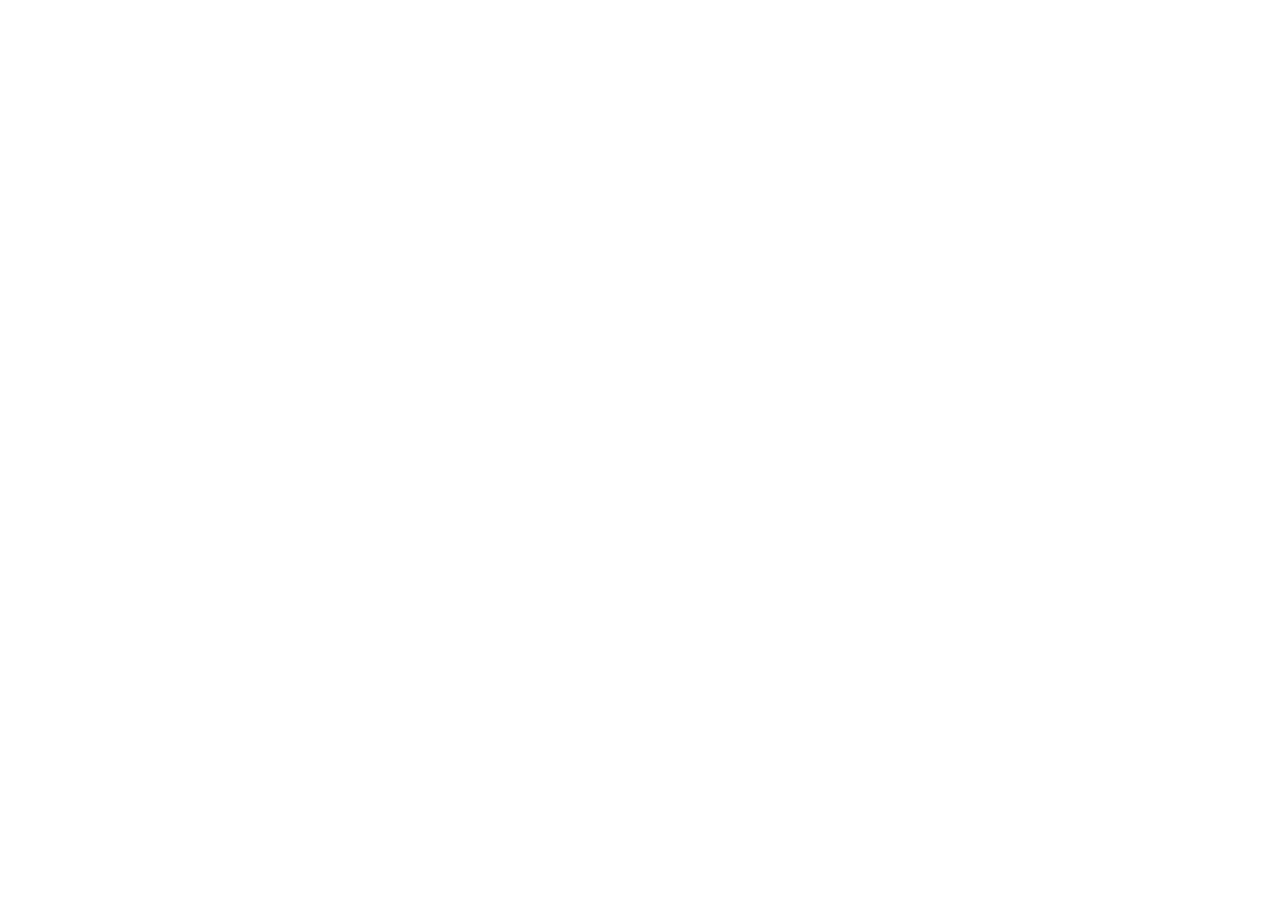
==== commit 39608f49: "13.1. Fixed prev commit and added redirect" ====
--- a/index.html
+++ b/index.html
@@ -6,105 +6,14 @@
   <meta name="viewport" content="width=device-width, initial-scale=1.0">
   <title>Owls' Catcher</title>
   <link rel="icon" type="image/x-icon" href="/images/favicon.ico">
-
   <link rel="preconnect" href="https://fonts.googleapis.com">
   <link rel="preconnect" href="https://fonts.gstatic.com" crossorigin>
   <link href="https://fonts.googleapis.com/css2?family=Nunito:ital,wght@0,300;0,400;1,600&display=swap" rel="stylesheet">
   <link rel="stylesheet" href="https://cdn.jsdelivr.net/npm/bootstrap-icons@1.9.1/font/bootstrap-icons.css">
   <link rel="stylesheet" href="/css/style.css">
+  <script src="/scripts/redirect.js"></script>
 </head>
 <body>
-  <header class="header">
-    <div class="header-wrapper">
-      <a class="header-avatar" href="/">
-        <img class="header-avatar-img" src="/images/avatar.webp" alt="">
-      </a>
-      <h1 class="header-title">Hello, Futurist!</h1>
-      <p class="header-tagline">My name is Alexander Veselov, nice to meet you!</p>
-      <div class="header-menu">
-        <ul class="header-menu-list">
-          <li class="header-menu-list-item active">
-            <a class="class="header-menu-list-link" href="/">Projects</a>
-          </li>
-          <li class="header-menu-list-item">
-            <a class="class="header-menu-list-link" href="/music.html">Music</a>
-          </li>
-          <li class="header-menu-list-item">
-            <a class="class="header-menu-list-link" href="/about.html">About</a>
-          </li>
-        </ul>
-      </div>
-    </div>
-  </header>
 
-  <div class="page">
-
-    <div class="page-content" data-cms-content-wrapper="index.html">
-      <section class="listing single">
-        <div class="wrap">
-          <article class="listining-post">
-            <div class="listining-post-header">
-              <h2 class="listining-post-title">
-                <a href="https://github.com/owlscatcher/Armstrong" target="_blank">ARMStrong</a>
-              </h2>
-              <p class="listining-post-subtitle">Latest update: 24 Jun 2022</p>
-            </div>
-            <a class="listining-post-image" href="https://github.com/owlscatcher/Armstrong" target="_blank" style="background-image: url(/images/armstrong.webp)"></a>
-            <div class="listining-post-content">
-              <p>ARMStrong (automated radioactive monitoring system) allows you to organize continuous monitoring of the radiation situation at the site, to store the history of changes in the database, to build graphs and carry out alarms.</p>
-              <p>
-                <a class="button" href="https://github.com/owlscatcher/Armstrong" target="_blank">Read More</a>
-              </p>
-            </div>
-          </article>
-          <article class="listining-post">
-            <div class="listining-post-header">
-              <h2 class="listining-post-title">
-                <a href="https://github.com/owlscatcher/Lazy-staff" target="_blank">Lazy-staff</a>
-              </h2>
-              <p class="listining-post-subtitle">Latest update: 17 Nov 2021</p>
-            </div>
-            <a class="listining-post-image" href="https://github.com/owlscatcher/Lazy-staff" target="_blank" style="background-image: url(/images/lazystaff.webp)"></a>
-            <div class="listining-post-content">
-              <p>Small tools for lazy engineers who need to maintain reporting documentation.</p>
-              <p>
-                <a class="button" href="https://github.com/owlscatcher/Lazy-staff" target="_blank">Read More</a>
-              </p>
-            </div>
-          </article>
-        </div>
-      </section>
-    </div>
-  </div>
-
-  <footer class="footer">
-    <div class="social">
-      <a href="https://github.com/owlscatcher" target="_blank">
-        <svg xmlns="http://www.w3.org/2000/svg" width="20" height="20" fill="currentColor" class="bi bi-github" viewBox="0 0 16 16">
-          <path d="M8 0C3.58 0 0 3.58 0 8c0 3.54 2.29 6.53 5.47 7.59.4.07.55-.17.55-.38 0-.19-.01-.82-.01-1.49-2.01.37-2.53-.49-2.69-.94-.09-.23-.48-.94-.82-1.13-.28-.15-.68-.52-.01-.53.63-.01 1.08.58 1.23.82.72 1.21 1.87.87 2.33.66.07-.52.28-.87.51-1.07-1.78-.2-3.64-.89-3.64-3.95 0-.87.31-1.59.82-2.15-.08-.2-.36-1.02.08-2.12 0 0 .67-.21 2.2.82.64-.18 1.32-.27 2-.27.68 0 1.36.09 2 .27 1.53-1.04 2.2-.82 2.2-.82.44 1.1.16 1.92.08 2.12.51.56.82 1.27.82 2.15 0 3.07-1.87 3.75-3.65 3.95.29.25.54.73.54 1.48 0 1.07-.01 1.93-.01 2.2 0 .21.15.46.55.38A8.012 8.012 0 0 0 16 8c0-4.42-3.58-8-8-8z"/>
-        </svg>
-      </a>
-      <a href="https://instagram.com/owlscatcher" target="_blank">
-        <svg xmlns="http://www.w3.org/2000/svg" width="20" height="20" fill="currentColor" class="bi bi-instagram" viewBox="0 0 16 16">
-          <path d="M8 0C5.829 0 5.556.01 4.703.048 3.85.088 3.269.222 2.76.42a3.917 3.917 0 0 0-1.417.923A3.927 3.927 0 0 0 .42 2.76C.222 3.268.087 3.85.048 4.7.01 5.555 0 5.827 0 8.001c0 2.172.01 2.444.048 3.297.04.852.174 1.433.372 1.942.205.526.478.972.923 1.417.444.445.89.719 1.416.923.51.198 1.09.333 1.942.372C5.555 15.99 5.827 16 8 16s2.444-.01 3.298-.048c.851-.04 1.434-.174 1.943-.372a3.916 3.916 0 0 0 1.416-.923c.445-.445.718-.891.923-1.417.197-.509.332-1.09.372-1.942C15.99 10.445 16 10.173 16 8s-.01-2.445-.048-3.299c-.04-.851-.175-1.433-.372-1.941a3.926 3.926 0 0 0-.923-1.417A3.911 3.911 0 0 0 13.24.42c-.51-.198-1.092-.333-1.943-.372C10.443.01 10.172 0 7.998 0h.003zm-.717 1.442h.718c2.136 0 2.389.007 3.232.046.78.035 1.204.166 1.486.275.373.145.64.319.92.599.28.28.453.546.598.92.11.281.24.705.275 1.485.039.843.047 1.096.047 3.231s-.008 2.389-.047 3.232c-.035.78-.166 1.203-.275 1.485a2.47 2.47 0 0 1-.599.919c-.28.28-.546.453-.92.598-.28.11-.704.24-1.485.276-.843.038-1.096.047-3.232.047s-2.39-.009-3.233-.047c-.78-.036-1.203-.166-1.485-.276a2.478 2.478 0 0 1-.92-.598 2.48 2.48 0 0 1-.6-.92c-.109-.281-.24-.705-.275-1.485-.038-.843-.046-1.096-.046-3.233 0-2.136.008-2.388.046-3.231.036-.78.166-1.204.276-1.486.145-.373.319-.64.599-.92.28-.28.546-.453.92-.598.282-.11.705-.24 1.485-.276.738-.034 1.024-.044 2.515-.045v.002zm4.988 1.328a.96.96 0 1 0 0 1.92.96.96 0 0 0 0-1.92zm-4.27 1.122a4.109 4.109 0 1 0 0 8.217 4.109 4.109 0 0 0 0-8.217zm0 1.441a2.667 2.667 0 1 1 0 5.334 2.667 2.667 0 0 1 0-5.334z"/>
-        </svg>
-      </a>
-      <a href="https://t.me/_" target="_blank">
-        <svg xmlns="http://www.w3.org/2000/svg" width="20" height="20" fill="currentColor" class="bi bi-telegram" viewBox="0 0 16 16">
-          <path d="M16 8A8 8 0 1 1 0 8a8 8 0 0 1 16 0zM8.287 5.906c-.778.324-2.334.994-4.666 2.01-.378.15-.577.298-.595.442-.03.243.275.339.69.47l.175.055c.408.133.958.288 1.243.294.26.006.549-.1.868-.32 2.179-1.471 3.304-2.214 3.374-2.23.05-.012.12-.026.166.016.047.041.042.12.037.141-.03.129-1.227 1.241-1.846 1.817-.193.18-.33.307-.358.336a8.154 8.154 0 0 1-.188.186c-.38.366-.664.64.015 1.088.327.216.589.393.85.571.284.194.568.387.936.629.093.06.183.125.27.187.331.236.63.448.997.414.214-.02.435-.22.547-.82.265-1.417.786-4.486.906-5.751a1.426 1.426 0 0 0-.013-.315.337.337 0 0 0-.114-.217.526.526 0 0 0-.31-.093c-.3.005-.763.166-2.984 1.09z"/>
-        </svg>
-      </a>
-      <a href="https://owlscatcher.bandcamp.com/" target="_blank">
-        <svg xmlns="http://www.w3.org/2000/svg" width="20" height="20" fill="currentColor" class="bi bi-cassette" viewBox="0 0 16 16">
-          <path d="M4 8a1 1 0 1 0 0-2 1 1 0 0 0 0 2Zm9-1a1 1 0 1 1-2 0 1 1 0 0 1 2 0ZM7 6a1 1 0 0 0 0 2h2a1 1 0 1 0 0-2H7Z"/>
-          <path d="M1.5 2A1.5 1.5 0 0 0 0 3.5v9A1.5 1.5 0 0 0 1.5 14h13a1.5 1.5 0 0 0 1.5-1.5v-9A1.5 1.5 0 0 0 14.5 2h-13ZM1 3.5a.5.5 0 0 1 .5-.5h13a.5.5 0 0 1 .5.5v9a.5.5 0 0 1-.5.5h-.691l-1.362-2.724A.5.5 0 0 0 12 10H4a.5.5 0 0 0-.447.276L2.19 13H1.5a.5.5 0 0 1-.5-.5v-9ZM11.691 11l1 2H3.309l1-2h7.382Z"/>
-        </svg>
-      </a>
-    </div>
-    <div class="footer-copyright">
-      <span>© 2022</span>
-      <a href="https://owlscatcher.github.io">Owls' Catcher</a>
-    </div>
-  </footer>
 </body>
 </html>
--- a/css/style.css
+++ b/css/style.css
@@ -157,7 +157,6 @@
   list-style: none;
   padding: 0;
   margin: 0;
-
 }
 
 .header-menu-list-item {
@@ -170,7 +169,6 @@
   font-weight: 600;
   color: #2a2f36;
   border-bottom: 2px solid;
-
 }
 
 .page .page-content {
@@ -255,11 +253,6 @@
   padding: 15px;
 }
 
-@media screen and (width: 1920px ) {
-  .wrap-music {
-    grid-template-columns: repeat(4, 380px);
-  }
-}
 
 article {
   display: block;
@@ -343,3 +336,155 @@
   font-size: 13px;
   color: #abb7b7;
 }
+
+
+@media only screen and (max-width: 600px) {
+  .header {
+    padding-top: 30px;
+  }
+
+  .header-wrapper {
+    padding: 0 20px;
+  }
+
+  .header-avatar {
+    width: 100px;
+  }
+
+  .header-title {
+    font-size: 25px;
+  }
+
+  .header-tagline {
+    font-size: 15px;
+  }
+
+  .header-menu {
+    margin-top: 15px;
+  }
+
+  .header-menu-list-link {
+    font-size: 15px;
+  }
+
+  h2 {
+    font-size: 25px;
+  }
+
+  .single {
+    padding: 20px 0;
+  }
+
+  .wrap {
+    padding: 0 20px;
+  }
+
+  .listining-post-subtitle {
+    font-size: 15px;
+  }
+
+  .listining-post-image {
+    margin-top: 10px;
+  }
+
+  .listining-post-content {
+    margin-top: 10px;
+  }
+
+  .listining-post-content p .button {
+    margin-top: 10px;
+  }
+
+  p {
+    font-size: 15px;
+  }
+
+  .wrap-music {
+    display: block;
+    padding: 0 5px;
+  }
+
+  .wrap-about {
+    display: block;
+    padding: 0 5px;
+    margin: 0 auto;
+    text-align: center;
+    justify-content: center;
+  }
+
+  .wrap-about .listining-post {
+    box-sizing: content-box;
+    width: auto;
+    height: auto;
+  }
+
+  .wrap-about .listining-post h2 {
+    padding-top: 15px;
+  }
+
+  .wrap-about .listining-post:hover{
+    box-shadow: 5px 5px 20px #2a2f36;
+  }
+
+  .wrap-about .listining-post ul {
+    padding-left: 15px;
+    padding-right: 15px;
+    padding-top: 15px;
+    padding-bottom: 15px;
+  }
+
+  .wrap-about .listining-post ul li {
+      margin-top: 10px;
+  }
+
+  .about-me ul {
+    list-style:disc;
+    list-style-position: inside;
+    text-align: left;
+  }
+
+  .cv {
+    margin-top: 10px;
+    padding: 15px;
+  }
+}
+
+@media only screen and (max-width: 768px) {
+  .wrap-music {
+    grid-template-columns: repeat(2, 380px);
+  }
+
+  .wrap-about {
+    display: block;
+  }
+
+  .wrap-about .listining-post h2 {
+    padding-top: 15px;
+  }
+
+  .wrap-about .listining-post {
+    box-sizing: content-box;
+    width: auto;
+    height: auto;
+  }
+}
+
+@media only screen and (max-width: 992px) {
+  .wrap-music {
+    grid-template-columns: repeat(2, 380px);
+  }
+
+  .wrap-about {
+    grid-template-columns: repeat(2, 380px);
+  }
+}
+
+@media only screen and (max-width: 1200px) {
+
+}
+
+@media screen and (width: 1920px ) {
+  .wrap-music {
+    grid-template-columns: repeat(4, 380px);
+  }
+}
